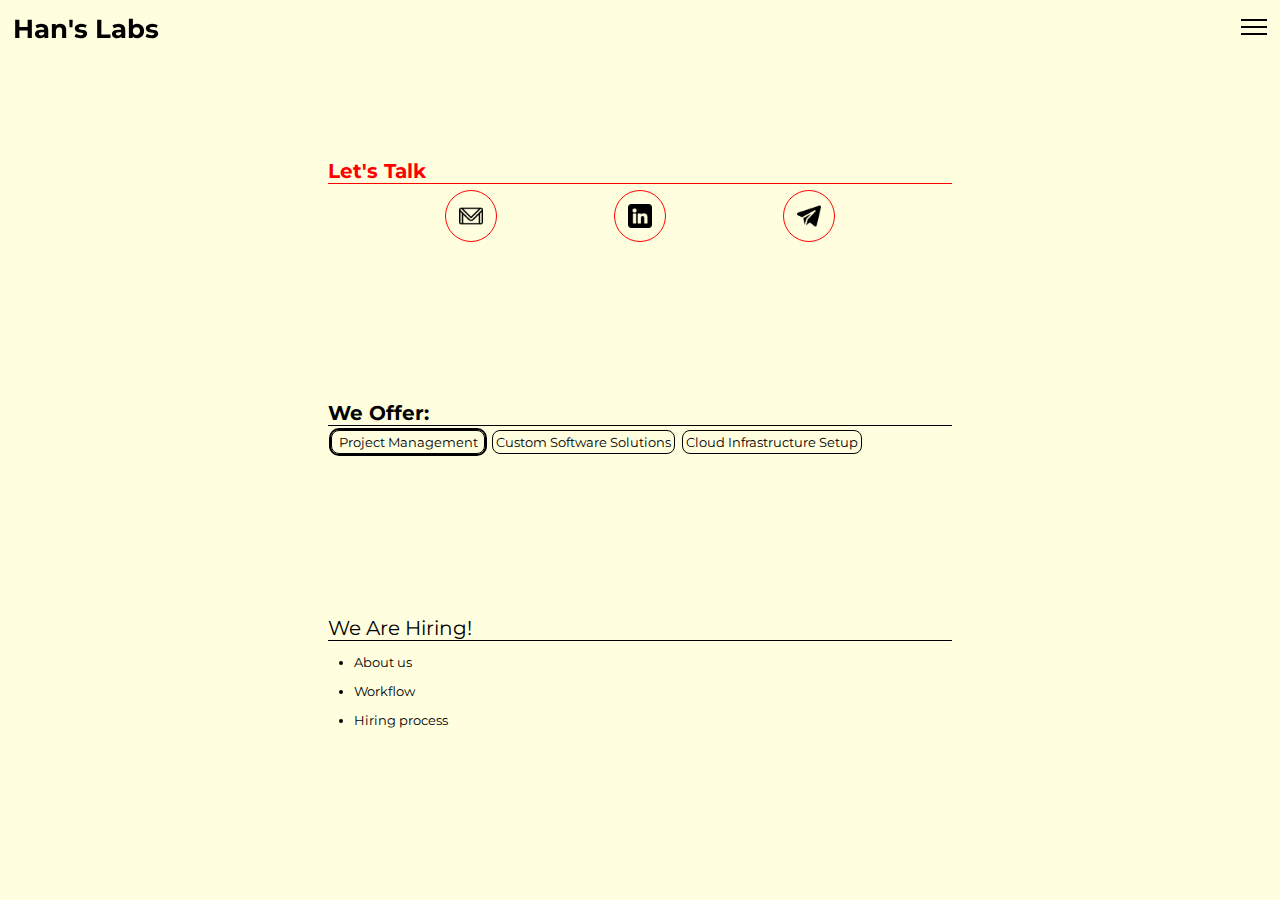
==== contact.html @ 673450fe "Added services" ====
<!DOCTYPE html>
<html lang="en">

<head>
    <meta charset="UTF-8" />
    <meta http-equiv="X-UA-Compatible" content="IE=edge" />
    <meta name="viewport" content="width=device-width, initial-scale=1.0" />
    <title>Han's Labs</title>
    <link rel="stylesheet" href="style.css">
    <style>
        main {
            display: flex;
            flex-direction: column;
            top: 0;
            width: 100vw;
            height: 100vh;
            max-width: 50em;
            margin: 0 auto;
            overflow: hidden;
        }

        h2 {
            border-bottom: 1px solid black;
        }
        .dark-mode h2 {
            color: lightyellow;
            border-bottom-color: lightyellow;
        }

        #lets-talk h2 {
            color: red;
            border-color: red;
        }

        #lets-talk,
        #hiring {
            flex-grow: 1;
        }

        #lets-talk,
        #offers,
        #hiring {
            padding: 0 1em;
            display: flex;
            flex-direction: column;
            justify-content: center;
        }

        #lets-talk img {
            width: 24px;
            height: 24px;
        }

        #lets-talk a {
            display: flex;
            align-items: center;
            justify-content: center;
            padding: 1em;
            border: 1px solid red;
            border-radius: 50%;
            background-color: lightyellow;
        }
        #lets-talk a:hover {
            box-shadow: 0 0 0 4px red;
        }

        #lets-talk div {
            margin-top: 0.5em;
            display: flex;
            align-items: center;
            justify-content: space-evenly;
        }

        #offers div {
            display: flex;
            overflow: hidden;
        }

        #offers div span {
            margin: 0.25em;
            padding: 0.25em;
            border: 1px solid black;
            border-radius: 8px;
            min-width: fit-content;
        }
        .dark-mode #offers span {
            color: lightyellow;
            border-color: lightyellow;
        }

        #offers div span:first-child {
            padding-left: 0.5em;
            padding-right: 0.5em;
            box-shadow: 0 0 0 2px black;
            animation: popDark 0.5s linear;
        }

        @keyframes popDark {
            0% {
                color: lightyellow;
            }

            100% {
                color: black;
            }
        }

        .dark-mode #offers span:first-child {
            box-shadow: 0 0 0 2px lightyellow;
            animation: popLight 0.5s linear;
        }

        @keyframes popLight {
            0% {
                color: black;
            }

            100% {
                color: lightyellow;
            }
        }

        #hiring h2 {
            font-weight: normal;
        }

        #hiring ul {
            padding-left: 2em;
        }

        #hiring ul li {
            margin: 1em 0;
        }
        .dark-mode #hiring ul li {
            color: lightyellow;
        }

        #hiring ul li a:hover {
            box-shadow: 0 4px 0 0 black;
        }
        .dark-mode #hiring ul li a:hover {
            box-shadow: 0 4px 0 0 lightyellow;
        }
    </style>
</head>

<body>

    <div class="preloader">
    </div>

    <header>
    </header>


    <main>
        <div id="lets-talk">
            <h2>Let's Talk</h2>
            <div>
                <a href="#">
                    <img src="icons/gmail.png">
                </a>
                <a href="#">
                    <img src="icons/linkedin.png">
                </a>
                <a href="#">
                    <img src="icons/telegram.png">
                </a>
            </div>
        </div>
        <div id="offers">
            <h2>We Offer:</h2>
            <div>
            </div>
        </div>
        <div id="hiring">
            <h2>We Are Hiring!</h2>
            <ul>
                <li>
                    <a href="#">About us</a>
                </li>
                <li>
                    <a href="#">Workflow</a>
                </li>
                <li>
                    <a href="#">Hiring process</a>
                </li>
            </ul>
        </div>
    </main>

    <!-- Preloader -->
    <script>
        window.addEventListener('load', function () {
            document.querySelector('.preloader').style.display = 'none';
        });
    </script>
    <!-- Components -->
    <script src="scripts/header.js"></script>
    <script>
        headerContent("contact")
    </script>
    <!-- Scripts -->
    <script>
        const services = [
            "Custom Website Creation",
            "Responsive Web Design",
            "E-commerce Website Development",

            "Custom Software Solutions",
            "Mobile App Development (iOS, Android)",
            "Enterprise Software Development",

            "User Interface (UI) Design",
            "User Experience (UX) Design",
            "Graphic Design (Logo, Branding)",

            "Online Store Development",
            "Shopping Cart Implementation",
            "Payment Gateway Integration",

            "Native and Hybrid App Development",
            "App Testing and Optimization",

            "Cloud Infrastructure Setup",
            "Cloud Migration Services",

            "Website and App Security Audits",
            "SSL Implementation",
            "Data Encryption",
            "Cybersecurity ",

            "Search Engine Optimization (SEO)",
            "Social Media Marketing",
            "Content Marketing",

            "Implementation of Analytics Tools",
            "Data Analysis and Reporting",

            "Ongoing Maintenance Services",
            "Bug Fixes and Updates",
            "Technical Support",

            "Technology Consulting",
            "Project Management",
            "System Integration",

            "Test Planning and Execution",
            "Automated Testing",
            "Performance Testing"
        ];
        function shuffleServices() {
            let shuflled = [...services];
            const size = services.length;
            for (let k = 0; k < size * 2; k++) {
                const i = Math.floor(Math.random() * size);
                const j = Math.floor(Math.random() * size);
                const t = shuflled[i];
                shuflled[i] = shuflled[j]
                shuflled[j] = t;
            }
            return shuflled;
        }
        let servicesToWrite = shuffleServices();
        const maxServices = 3; // Maximum number of services to show
        const offersContainer = document.querySelector("#offers div");
        for (let j = 0; j < maxServices; j++) {
            offersContainer.innerHTML += `<span>${servicesToWrite[0]}</span>`;
            servicesToWrite = servicesToWrite.filter((v, i) => i != 0);
        }
        setInterval(() => {
            if (offersContainer.childElementCount >= maxServices) {
                offersContainer.removeChild(offersContainer.children[0])
            }
            offersContainer.innerHTML += `<span>${servicesToWrite[0]}</span>`;
            servicesToWrite = servicesToWrite.filter((v, i) => i != 0);
            if (servicesToWrite.length == 0) servicesToWrite = shuffleServices();
        }, 2000)
    </script>

</body>

</html>
---- style.css ----
@import url(https://fonts.googleapis.com/css?family=Montserrat:300,400,500,700);
@import url(https://fonts.googleapis.com/css2?family=Bodoni+Moda:ital,opsz,wght@0,6..96,400..900;1,6..96,400..900&display=swap);

/* CSS for the preloader */
.preloader {
  position: fixed;
  top: 0;
  left: 0;
  width: 100vw;
  height: 100vh;
  background-color: cyan;
  /* Set background color as needed */
  display: flex;
  align-items: center;
  justify-content: center;
  z-index: 99;
  /* Set a high z-index to ensure it's above other elements */
}


* {
  margin: 0;
  padding: 0;
  box-sizing: border-box;
}

* :focus {
  text-decoration: none !important;
  outline: none !important;
  color: inherit !important;

}

a,
button,
[role="button"],
[tabindex] {
  text-decoration: none !important;
  outline: none !important;
  color: inherit !important;
}

a:hover,
button:hover,
[role="button"]:hover,
[tabindex]:hover {
  text-decoration: none !important;
  outline: none !important;
  color: inherit !important;
}

a:visited {
  text-decoration: none !important;
  outline: none !important;
  color: inherit !important;
}

a:active {
  text-decoration: none !important;
  outline: none !important;
  color: inherit !important;
}


body,
html {
  margin: 0;
  padding: 0;
  overscroll-behavior: none;
  touch-action: none;
  user-select: none;
}

body {
  font-family: Montserrat, "Helvetica Neue", sans-serif;
  background-color: lightyellow;
  height: 100vh;
  font-size: 13px;
}


header {
  color: black;
  display: flex;
  justify-content: space-between;
  /* Distribute space between h1 and toggle-menu */
  align-items: center;
}

header h1 {
  position: fixed;
  top: 0.5em;
  left: 0.5em;
  text-decoration: none;
  display: inline-block;
  z-index: 2;
}

/* Menu Styles */
#menu {
  background: lightyellow;
  height: 100%;
  left: 0;
  opacity: 0;
  overflow: hidden;
  position: fixed;
  align-items: center;
  top: 0;
  transition: all 0.5s ease-in-out;
  visibility: hidden;
  width: 100%;
  text-transform: capitalize;
  z-index: 1;
}

#menu ul {
  text-align: left;
}

#menu .current {
  font-style: italic;
  font-family: "Bodoni Moda", serif;
  font-weight: 700;
  color: #c0c0c0
}

#menu ul {
  a {
    opacity: 0.7;
    transition: opacity 0.3s ease-in-out;
  }

  a:hover {
    opacity: 1;
  }
}

#menu .main-nav {
  position: relative;
  top: 50%;
  transform: translateY(-50%);
  display: flex;
  flex-direction: column;
  align-items: center;
}

#menu .main-nav ul {
  list-style: none;
  margin: 0;
  padding: 0;
}

#menu .main-nav a {
  color: #000;
  display: block;
  font-size: 2.5rem;
  font-weight: 700;
  padding: 1rem 1rem;
  text-decoration: none;
  outline: none !important;
  color: inherit !important;
}

#menu .main-nav a:first-child {
  padding-top: 0;
}


#menu.open {
  opacity: 1;
  visibility: visible;
}

#menu.open li {
  animation-duration: 0.8s;
  animation-fill-mode: both;
  animation-name: fadeInUp;
}

#menu.open li:nth-child(1) {
  animation-delay: 0.10s;
}

#menu.open li:nth-child(2) {
  animation-delay: 0.15s;
}

#menu.open li:nth-child(3) {
  animation-delay: 0.20s;
}

#menu.open li:nth-child(4) {
  animation-delay: 0.25s;
}

@keyframes fadeInUp {
  from {
    opacity: 0;
    transform: translateY(24px);
  }

  to {
    opacity: 1;
    transform: translateY(0);
  }
}




#menu .social-links {
  color: #333;
  position: fixed;
  font-stretch: condensed;
  bottom: 2em;
  /* Adjust as needed for the desired distance from the bottom */
  right: 1.6em;
  /* Adjust as needed for the desired distance from the right */
}


#menu.open .social-links li {
  animation-duration: 0.6s;
  animation-fill-mode: both;
  animation-name: fadeInLeft;
}

#menu.open .social-links li:nth-child(1) {
  animation-delay: 0.11s;
}

#menu.open .social-links li:nth-child(2) {
  animation-delay: 0.16s;
}

#menu.open .social-links li:nth-child(3) {
  animation-delay: 0.21s;
}

@keyframes fadeInLeft {
  from {
    opacity: 0;
    transform: translateX(20px);
  }

  to {
    opacity: 1;
    transform: translateX(0);
  }
}

#menu .social-links ul {
  display: flex;
  /* Use flexbox for alignment */
  list-style: none;
  margin: 0;
  padding: 0;
}

#menu .social-links li {
  margin-right: 0.7em;
  /* Adjust as needed for the desired gap between links */
}

#menu .social-links a {
  text-decoration: none;
  text-transform: uppercase;
  font-size: 1.2em;
}

/* Hamburger Menu Toggler Styles */
.nav {
  display: flex;
  align-items: center;
  justify-content: center;
  width: min-content;
  position: fixed;
  top: 0.5em;
  right: 0.5em;
  z-index: 2;
}
.toggle-menu {
  background-color: transparent;
  border: none;
  cursor: pointer;
  display: inline-block;
  height: 40px;
  outline: none;
  padding: 0;
  pointer-events: initial;
  vertical-align: middle;
  width: 40px;
}

.toggle-menu span {
  background-color: #000;
  content: "";
  display: block;
  height: 2px;
  left: calc(50% - 13px);
  position: absolute;
  top: calc(50% - 1px);
  transform-origin: 50% 50%;
  transition: background-color 0.2s ease-in-out, top 0.2s 0.2s ease-out, transform 0.2s linear;
  width: 26px;
}

.toggle-menu span:before,
.toggle-menu span:after {
  background-color: #000;
  content: "";
  display: block;
  height: 2.09px;
  position: absolute;
  transform-origin: 50% 50%;
  transition: background-color 0.2s ease-in-out, top 0.2s 0.2s ease-out, transform 0.2s linear;
  width: 26px;
}

.toggle-menu span:before {
  top: 7px;
}

.toggle-menu span:after {
  top: -7px;
}

.toggle-menu.active span {
  background-color: transparent;
  transition: background 0.2s ease-out;
}

.toggle-menu.active span:before,
.toggle-menu.active span:after {
  transition: top 0.2s ease-out, transform 0.2s 0.2s ease-out;
}

.toggle-menu.active span:before {
  top: 0;
  transform: rotate3d(0, 0, 1, -45deg);
}

.toggle-menu.active span:after {
  top: 0;
  transform: rotate3d(0, 0, 1, 45deg);
}

#dark-mode-switch {
  display: flex;
  justify-content: center;
  align-items: center;
  position: fixed;
  top: 0.5em;
  right: 5em;
  width: 40px;
  height: 40px;
  outline: none;
  background-color: lightyellow;
  border: 1px solid black;
  border-radius: 50%;
}
#dark-mode-switch img {
  width: 24px;
  height: 24px;
}

/*
** DARK MODE
*/

.dark-mode #dark-mode-switch {
  border-color: lightyellow;
  background-color: black;
}

.dark-mode .toggle-menu:not(.active) span,
.dark-mode .toggle-menu span:before,
.dark-mode .toggle-menu span:after {
  background-color: lightyellow;
}

.dark-mode #menu .social-links {
  color: #ddd;
}

.dark-mode #menu .main-nav a,
.dark-mode #menu .main-nav li {
  color: lightyellow;
}

.dark-mode #menu {
  background: black;
}

.dark-mode #menu .current {
  color: #3f3f3f;
}
.dark-mode header h1 {
  color: lightyellow;
}

body.dark-mode {
  background-color: black;
}
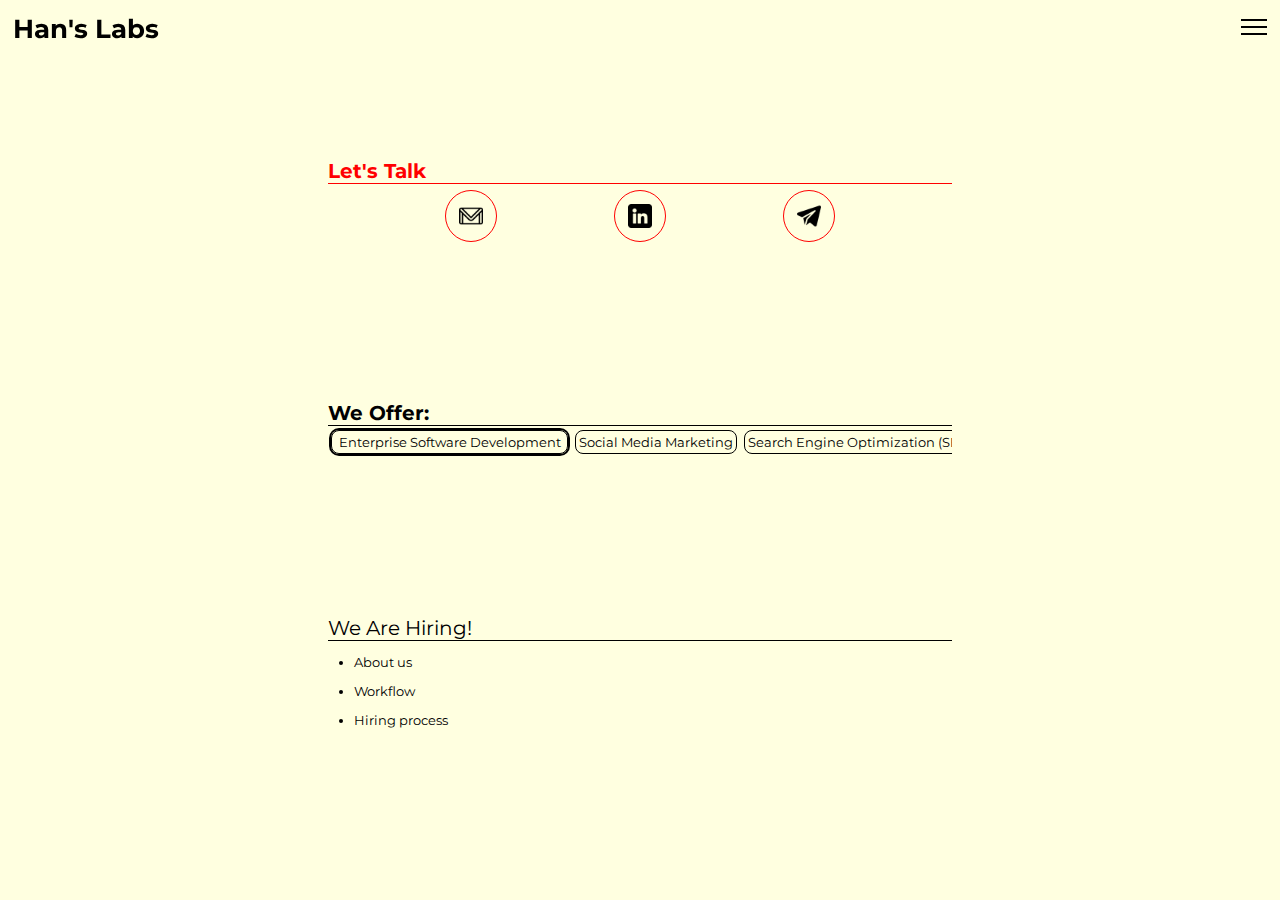
==== commit f94defe8: "Added scrolling effect for services" ====
--- a/contact.html
+++ b/contact.html
@@ -92,7 +92,7 @@
             padding-left: 0.5em;
             padding-right: 0.5em;
             box-shadow: 0 0 0 2px black;
-            animation: popDark 0.5s linear;
+            animation: popDark 0.25s linear;
         }
 
         @keyframes popDark {
@@ -107,7 +107,7 @@
 
         .dark-mode #offers span:first-child {
             box-shadow: 0 0 0 2px lightyellow;
-            animation: popLight 0.5s linear;
+            animation: popLight 0.25s linear;
         }
 
         @keyframes popLight {
